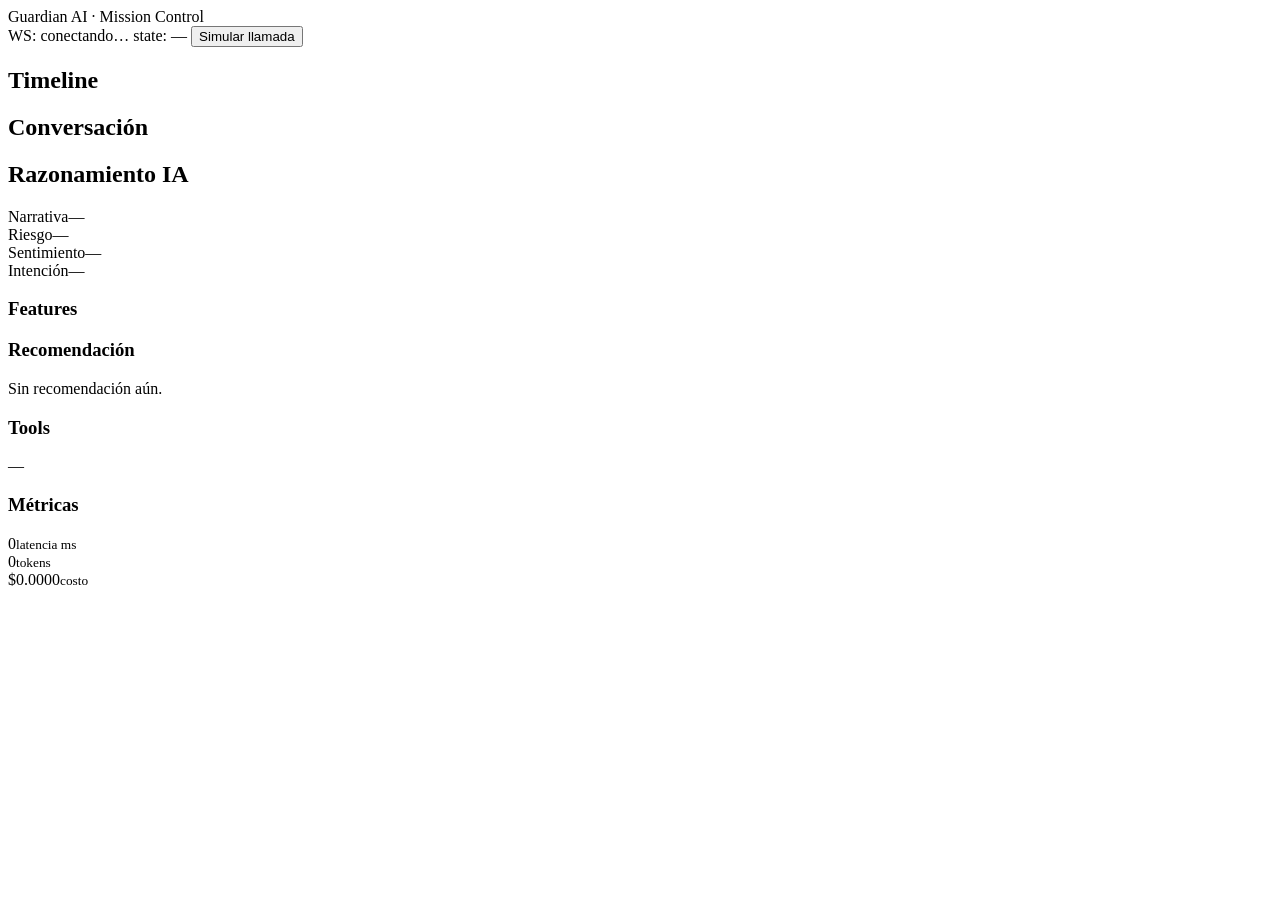
==== guardian-ai/frontend/index.html @ e394d1ec "feat: add event catalog and E2E MVP stack Add 04_EVENT_CATALOG.md as the inter-module contract (RA-0" ====
<!doctype html>
<html lang="es">
<head>
  <meta charset="utf-8" />
  <meta name="viewport" content="width=device-width, initial-scale=1" />
  <title>Guardian AI · Mission Control</title>
  <link rel="stylesheet" href="/style.css" />
</head>
<body>
  <header class="topbar">
    <div class="brand"><span class="dot"></span> Guardian AI · <span class="muted">Mission Control</span></div>
    <div class="controls">
      <span id="wsStatus" class="pill pill-off">WS: conectando…</span>
      <span id="stateBadge" class="pill">state: —</span>
      <button id="simBtn">Simular llamada</button>
    </div>
  </header>

  <main class="grid">
    <!-- LEFT: timeline -->
    <section class="col col-left">
      <h2>Timeline</h2>
      <ol id="timeline" class="timeline"></ol>
    </section>

    <!-- CENTER: transcript + pipeline -->
    <section class="col col-center">
      <h2>Conversación</h2>
      <div id="pipeline" class="pipeline"></div>
      <div id="transcript" class="transcript"></div>
    </section>

    <!-- RIGHT: reasoning + metrics -->
    <section class="col col-right">
      <h2>Razonamiento IA</h2>
      <div class="cards">
        <div class="card"><span class="k">Narrativa</span><span id="mNarr" class="v">—</span></div>
        <div class="card"><span class="k">Riesgo</span><span id="mRisk" class="v">—</span></div>
        <div class="card"><span class="k">Sentimiento</span><span id="mSent" class="v">—</span></div>
        <div class="card"><span class="k">Intención</span><span id="mIntent" class="v">—</span></div>
      </div>

      <h3>Features</h3>
      <div id="features" class="features"></div>

      <h3>Recomendación</h3>
      <div id="reco" class="reco muted">Sin recomendación aún.</div>

      <h3>Tools</h3>
      <div id="tools" class="tools muted">—</div>

      <h3>Métricas</h3>
      <div class="metrics">
        <div class="metric"><span id="mLatency">0</span><small>latencia ms</small></div>
        <div class="metric"><span id="mTokens">0</span><small>tokens</small></div>
        <div class="metric"><span id="mCost">$0.0000</span><small>costo</small></div>
      </div>
    </section>
  </main>

  <script src="/app.js"></script>
</body>
</html>
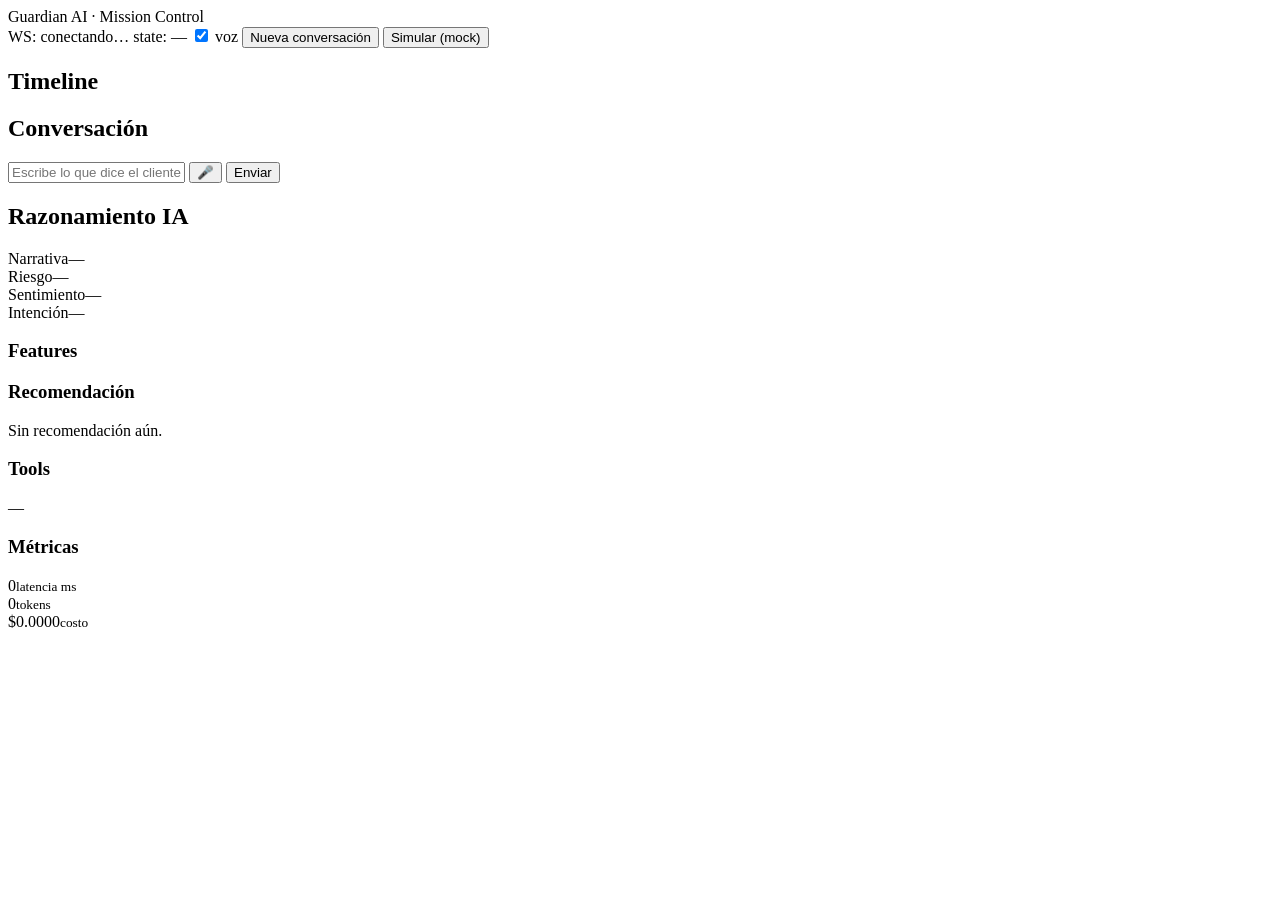
==== commit c260db40: "feat: real GPT-4o conversation engine + Supabase persistence Turn the mock backbone into a functiona" ====
--- a/guardian-ai/frontend/index.html
+++ b/guardian-ai/frontend/index.html
@@ -12,7 +12,9 @@
     <div class="controls">
       <span id="wsStatus" class="pill pill-off">WS: conectando…</span>
       <span id="stateBadge" class="pill">state: —</span>
-      <button id="simBtn">Simular llamada</button>
+      <label class="pill"><input type="checkbox" id="voiceToggle" checked /> voz</label>
+      <button id="startBtn">Nueva conversación</button>
+      <button id="simBtn" class="ghost">Simular (mock)</button>
     </div>
   </header>
 
@@ -28,6 +30,11 @@
       <h2>Conversación</h2>
       <div id="pipeline" class="pipeline"></div>
       <div id="transcript" class="transcript"></div>
+      <div class="composer">
+        <input id="msgInput" type="text" placeholder="Escribe lo que dice el cliente… (o usa 🎤)" autocomplete="off" />
+        <button id="micBtn" title="Hablar">🎤</button>
+        <button id="sendBtn">Enviar</button>
+      </div>
     </section>
 
     <!-- RIGHT: reasoning + metrics -->
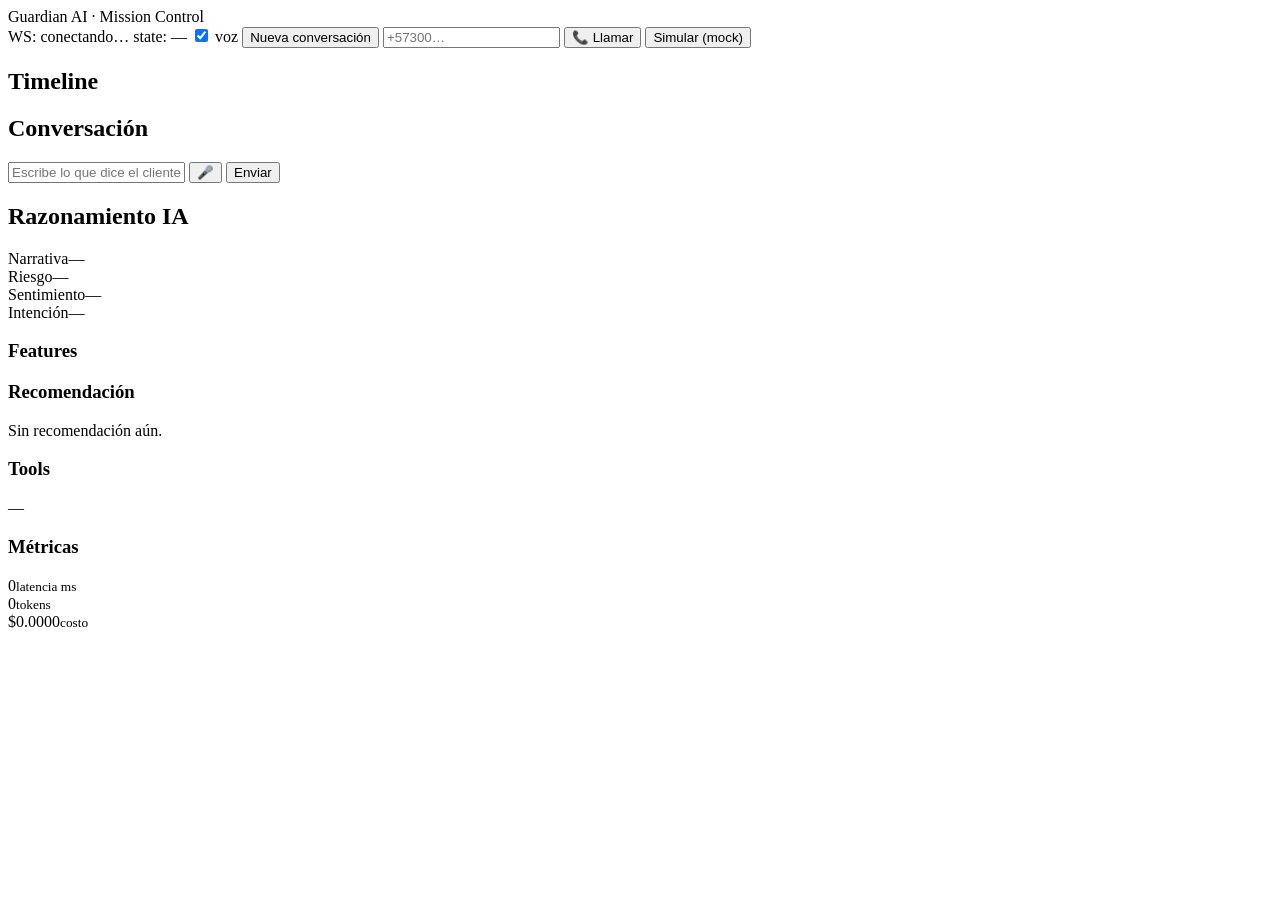
==== commit 6f250f30: "feat: real ElevenLabs voice + Vapi telephony - VoiceAdapter (voice.go): real ElevenLabs TTS via POST" ====
--- a/guardian-ai/frontend/index.html
+++ b/guardian-ai/frontend/index.html
@@ -14,6 +14,8 @@
       <span id="stateBadge" class="pill">state: —</span>
       <label class="pill"><input type="checkbox" id="voiceToggle" checked /> voz</label>
       <button id="startBtn">Nueva conversación</button>
+      <input id="phoneInput" type="tel" placeholder="+57300…" class="phone" />
+      <button id="callBtn" title="Llamada telefónica real vía Vapi">📞 Llamar</button>
       <button id="simBtn" class="ghost">Simular (mock)</button>
     </div>
   </header>
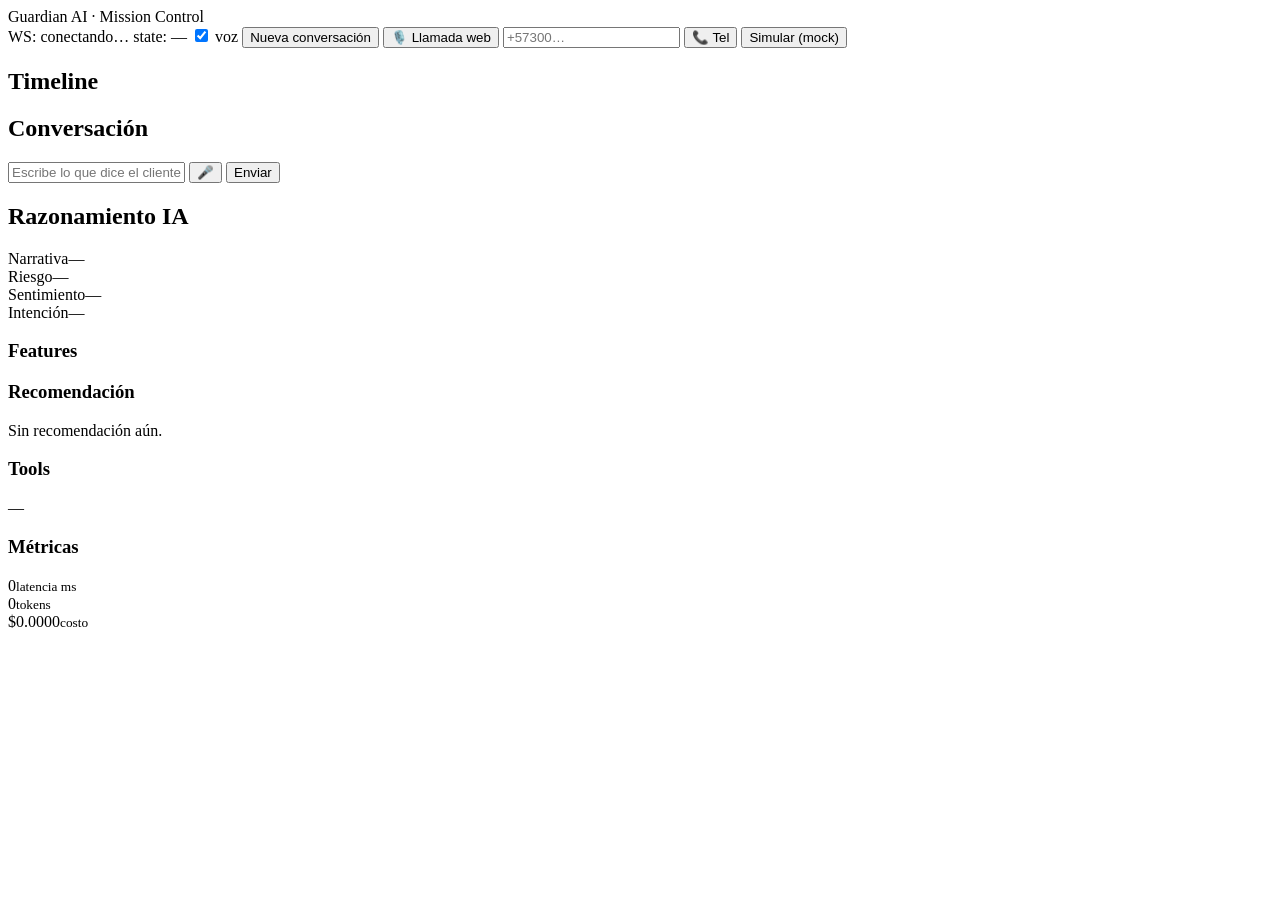
==== commit cc3361ff: "feat: browser voice call (Vapi WebRTC) with live dashboard bridge PSTN outbound to a Colombian mobil" ====
--- a/guardian-ai/frontend/index.html
+++ b/guardian-ai/frontend/index.html
@@ -14,8 +14,9 @@
       <span id="stateBadge" class="pill">state: —</span>
       <label class="pill"><input type="checkbox" id="voiceToggle" checked /> voz</label>
       <button id="startBtn">Nueva conversación</button>
+      <button id="webCallBtn" title="Llamada de voz por navegador (Vapi WebRTC)">🎙️ Llamada web</button>
       <input id="phoneInput" type="tel" placeholder="+57300…" class="phone" />
-      <button id="callBtn" title="Llamada telefónica real vía Vapi">📞 Llamar</button>
+      <button id="callBtn" class="ghost" title="Llamada telefónica (requiere número PSTN Twilio)">📞 Tel</button>
       <button id="simBtn" class="ghost">Simular (mock)</button>
     </div>
   </header>
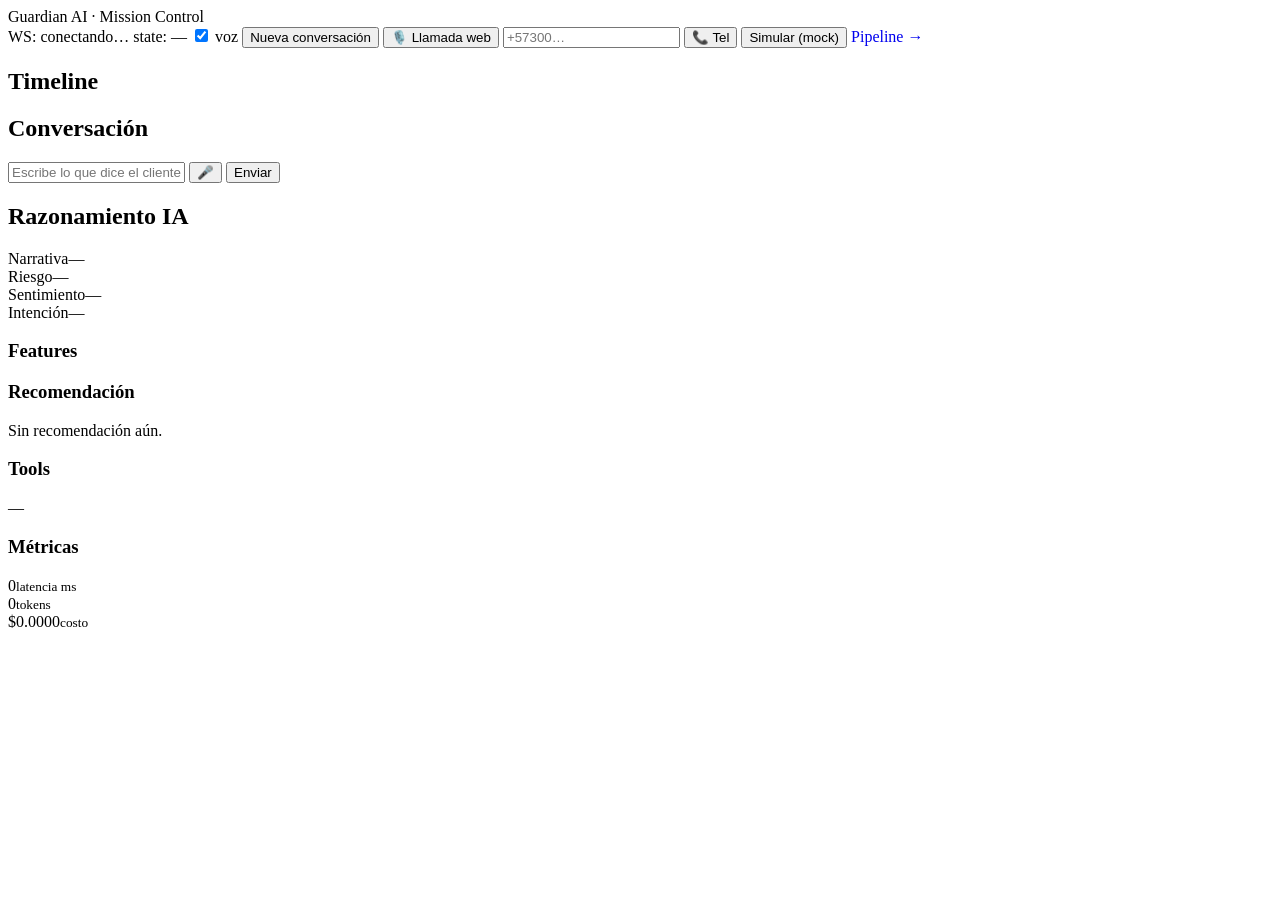
==== commit e343d324: "feat: Pipeline de Llamadas — post-call analytics page New route /pipeline reproducing the reference " ====
--- a/guardian-ai/frontend/index.html
+++ b/guardian-ai/frontend/index.html
@@ -18,6 +18,7 @@
       <input id="phoneInput" type="tel" placeholder="+57300…" class="phone" />
       <button id="callBtn" class="ghost" title="Llamada telefónica (requiere número PSTN Twilio)">📞 Tel</button>
       <button id="simBtn" class="ghost">Simular (mock)</button>
+      <a href="/pipeline" class="pill" style="text-decoration:none">Pipeline →</a>
     </div>
   </header>
 
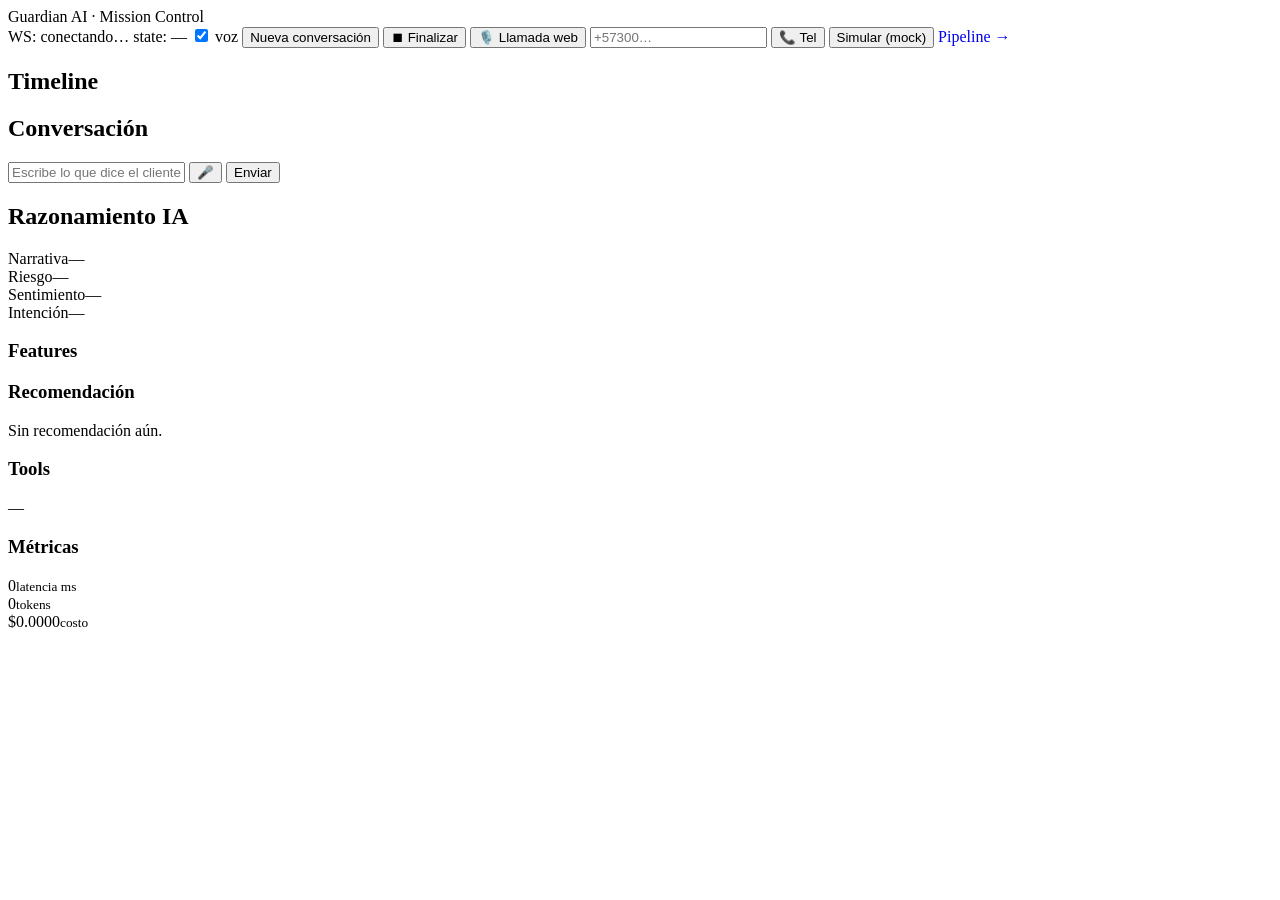
==== commit b23c38bd: "feat: project every finished call into the Pipeline view Any call that ends — scripted demo, real GP" ====
--- a/guardian-ai/frontend/index.html
+++ b/guardian-ai/frontend/index.html
@@ -14,6 +14,7 @@
       <span id="stateBadge" class="pill">state: —</span>
       <label class="pill"><input type="checkbox" id="voiceToggle" checked /> voz</label>
       <button id="startBtn">Nueva conversación</button>
+      <button id="endBtn" class="ghost" title="Finalizar y enviar al Pipeline">⏹ Finalizar</button>
       <button id="webCallBtn" title="Llamada de voz por navegador (Vapi WebRTC)">🎙️ Llamada web</button>
       <input id="phoneInput" type="tel" placeholder="+57300…" class="phone" />
       <button id="callBtn" class="ghost" title="Llamada telefónica (requiere número PSTN Twilio)">📞 Tel</button>
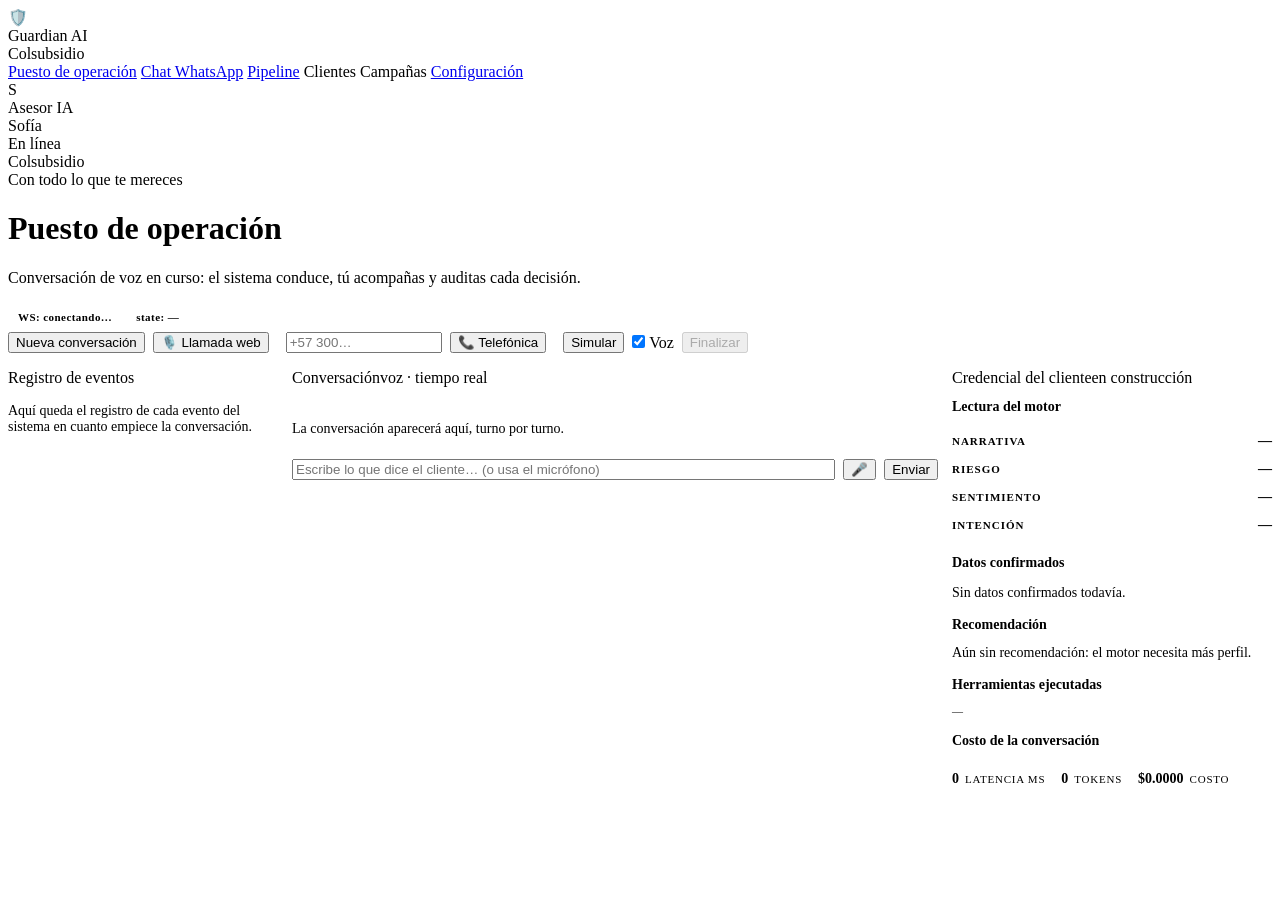
==== commit a014e999: "Add Secura CLI + sync guardian-ai to current state (Studio, Playground, real Protege API) - New: cli" ====
--- a/guardian-ai/frontend/index.html
+++ b/guardian-ai/frontend/index.html
@@ -3,73 +3,218 @@
 <head>
   <meta charset="utf-8" />
   <meta name="viewport" content="width=device-width, initial-scale=1" />
-  <title>Guardian AI · Mission Control</title>
-  <link rel="stylesheet" href="/style.css" />
+  <title>Guardian AI · Puesto de operación</title>
+  <link rel="preconnect" href="https://fonts.googleapis.com" />
+  <link rel="preconnect" href="https://fonts.gstatic.com" crossorigin />
+  <link href="https://fonts.googleapis.com/css2?family=Poppins:wght@400;500;600&display=swap" rel="stylesheet" />
+  <link rel="stylesheet" href="/guardian.css" />
+  <style>
+    /* Puesto de operación: registro · conversación · credencial del cliente */
+    .op-grid { display: grid; grid-template-columns: 270px minmax(0,1fr) 320px; gap: 14px; align-items: start; }
+    @media (max-width: 1200px) { .op-grid { grid-template-columns: 240px minmax(0,1fr); } .op-cred { grid-column: 1 / -1; } }
+    @media (max-width: 820px) { .op-grid { grid-template-columns: 1fr; } }
+
+    .console { display: flex; flex-wrap: wrap; align-items: center; gap: 8px; margin-bottom: 14px; }
+    .console .sep { width: 1px; height: 24px; background: var(--rule); }
+    .console input.phone { width: 148px; }
+    .console label.chip { cursor: pointer; }
+    .console label.chip input { accent-color: var(--brand); margin: 0; }
+
+    /* estado (pill) — el JS asigna .pill/.pill-on/.pill-off */
+    .pill { display: inline-flex; align-items: center; gap: 6px; height: 28px; padding: 0 10px;
+      border-radius: 999px; background: var(--paper-2); border: 1px solid var(--rule-soft);
+      font-size: 11px; font-weight: 600; letter-spacing: .04em; color: var(--ink-soft); }
+    .pill-on { color: var(--seal-ok); border-color: rgba(15,107,79,.35); background: rgba(15,107,79,.08); }
+    .pill-off { color: var(--ink-soft); }
+
+    /* registro de eventos (timeline) */
+    .timeline { list-style: none; margin: 0; padding: 0; max-height: 66vh; }
+    .timeline li { padding: 7px 0 7px 14px; border-left: 1px dashed var(--rule); position: relative; }
+    .timeline li::before { content: ""; position: absolute; left: -3px; top: 13px; width: 5px; height: 5px;
+      border-radius: 50%; background: var(--brand); }
+    .t-type { font-size: 11px; font-weight: 600; letter-spacing: .06em; text-transform: uppercase; }
+    .t-meta { font-size: 11px; color: var(--ink-soft); font-family: var(--mono); }
+    .t { font-size: 14px; color: var(--ink-2); margin-top: 2px; word-break: break-word; }
+
+    /* etapas de la máquina de estados */
+    .pipeline { display: flex; flex-wrap: wrap; gap: 5px; margin-bottom: 12px; }
+    .stage { font-size: 11px; font-weight: 600; letter-spacing: .07em; text-transform: uppercase;
+      padding: 4px 9px; border-radius: 999px; border: 1px solid var(--rule);
+      color: var(--ink-soft); background: var(--card); }
+    /* el JS marca .active (etapa en curso) y .done (etapa cumplida) */
+    .stage.on, .stage.active { background: var(--attention); border-color: var(--amber-ink); color: #6B5500; }
+    .stage.done { background: var(--brand-solid); border-color: var(--brand-solid); color: #fff; }
+
+    /* grabando: el JS pone .rec en el micrófono y en la llamada web */
+    .rec { border-color: var(--alert) !important; color: var(--alert) !important; }
+    .rec::before { content: "●"; margin-right: 5px; animation: rec-pulse 1.4s infinite; }
+    @keyframes rec-pulse { 0%,100% { opacity: 1 } 50% { opacity: .25 } }
+
+    /* conversación */
+    .transcript { max-height: 46vh; padding-right: 4px; display: flex; flex-direction: column; gap: 8px; }
+    .msg { max-width: 82%; padding: 9px 12px; border-radius: 10px; font-size: 14px; line-height: 1.45;
+      border: 1px solid var(--rule-soft); }
+    .msg .who { font-size: 11px; font-weight: 600; letter-spacing: .09em; text-transform: uppercase;
+      color: var(--ink-soft); margin-bottom: 3px; }
+    .msg.user { align-self: flex-start; background: var(--paper-2); }
+    .msg.agent { align-self: flex-end; background: var(--brand-wash); border-color: rgba(0,103,177,.22); }
+    .thinking { align-self: flex-end; font-size: 14px; color: var(--ink-soft); font-style: italic; padding: 4px 2px; }
+
+    .composer { display: flex; gap: 8px; margin-top: 12px; }
+    .composer input { flex: 1; }
+
+    /* credencial del cliente: el JS crea .feat con .fk — es un campo rotulado */
+    .feat { display: flex; align-items: baseline; gap: 8px; padding: 6px 0; font-size: 14px;
+      animation: print-in .22s cubic-bezier(.2,.8,.3,1) both; }
+    .feat + .feat { border-top: 1px dotted var(--rule-soft); }
+    .fk { font-size: 11px; font-weight: 600; letter-spacing: .09em; text-transform: uppercase; color: var(--ink-soft); }
+    .feat span:last-child { margin-left: auto; font-weight: 600; text-align: right; }
+    .features:empty::after { content: "Sin datos confirmados todavía."; color: var(--ink-soft); font-size: 14px; }
+
+    .reco { font-size: 14px; }
+    .reco.muted { color: var(--ink-soft); }
+    .reco.on { border-top: 1px dashed var(--rule); padding-top: 10px; }
+    .rp { font-weight: 600; font-size: 14px; }
+    .rr { color: var(--ink-2); font-size: 14px; margin-top: 3px; }
+
+    .tools { font-size: 11px; }
+    .tool-row { display: flex; gap: 8px; align-items: baseline; padding: 4px 0; font-family: var(--mono); font-size: 11px; }
+
+    /* lectura del motor: campos rotulados del documento, no tarjetas */
+    .cards { display: grid; gap: 0; }
+    .cards .card { display: flex; align-items: baseline; gap: 8px; padding: 6px 0;
+      border: 0; border-radius: 0; box-shadow: none; background: none; }
+    .cards .card + .card { border-top: 1px dotted var(--rule-soft); }
+    .cards .card::before { display: none; }
+    .cards .k { font-size: 11px; font-weight: 600; letter-spacing: .09em;
+      text-transform: uppercase; color: var(--ink-soft); }
+    .cards .v { margin-left: auto; font-size: 14px; font-weight: 600; text-align: right; }
+    .v.risk-high { color: var(--alert); }
+    .v.risk-medium { color: var(--amber-ink); }
+    .v.risk-low { color: var(--seal-ok); }
+
+    /* costo: una línea de serie al pie del documento */
+    .metrics { display: flex; flex-wrap: wrap; gap: 6px 16px; padding-top: 10px; border-top: 1px dashed var(--rule); }
+    .metric { display: flex; align-items: baseline; gap: 6px; }
+    .metric span { font-family: var(--mono); font-size: 14px; font-weight: 600; font-variant-numeric: tabular-nums; }
+    .metric small { font-size: 11px; letter-spacing: .07em; text-transform: uppercase; color: var(--ink-soft); }
+
+    /* estados vacíos: el documento en blanco explica qué va a pasar */
+    #timeline:empty::after { content: "Aquí queda el registro de cada evento del sistema en cuanto empiece la conversación.";
+      display: block; color: var(--ink-soft); font-size: 14px; padding: 6px 0; }
+    #transcript:empty::after { content: "La conversación aparecerá aquí, turno por turno.";
+      display: block; color: var(--ink-soft); font-size: 14px; padding: 10px 0; }
+
+    .sec-title { font-size: 14px; font-weight: 600; color: var(--ink); margin: 16px 0 7px;
+      padding-bottom: 5px; border-bottom: 1px solid var(--rule); }
+    .sec-title:first-of-type { margin-top: 0; }
+  </style>
 </head>
 <body>
-  <header class="topbar">
-    <div class="brand"><span class="dot"></span> Guardian AI · <span class="muted">Mission Control</span></div>
-    <div class="controls">
-      <span id="wsStatus" class="pill pill-off">WS: conectando…</span>
-      <span id="stateBadge" class="pill">state: —</span>
-      <label class="pill"><input type="checkbox" id="voiceToggle" checked /> voz</label>
-      <button id="startBtn">Nueva conversación</button>
-      <button id="endBtn" class="ghost" title="Finalizar y enviar al Pipeline">⏹ Finalizar</button>
-      <button id="webCallBtn" title="Llamada de voz por navegador (Vapi WebRTC)">🎙️ Llamada web</button>
-      <input id="phoneInput" type="tel" placeholder="+57300…" class="phone" />
-      <button id="callBtn" class="ghost" title="Llamada telefónica (requiere número PSTN Twilio)">📞 Tel</button>
-      <button id="simBtn" class="ghost">Simular (mock)</button>
-      <a href="/pipeline" class="pill" style="text-decoration:none">Pipeline →</a>
-    </div>
-  </header>
-
-  <main class="grid">
-    <!-- LEFT: timeline -->
-    <section class="col col-left">
-      <h2>Timeline</h2>
-      <ol id="timeline" class="timeline"></ol>
-    </section>
-
-    <!-- CENTER: transcript + pipeline -->
-    <section class="col col-center">
-      <h2>Conversación</h2>
-      <div id="pipeline" class="pipeline"></div>
-      <div id="transcript" class="transcript"></div>
-      <div class="composer">
-        <input id="msgInput" type="text" placeholder="Escribe lo que dice el cliente… (o usa 🎤)" autocomplete="off" />
-        <button id="micBtn" title="Hablar">🎤</button>
-        <button id="sendBtn">Enviar</button>
-      </div>
-    </section>
-
-    <!-- RIGHT: reasoning + metrics -->
-    <section class="col col-right">
-      <h2>Razonamiento IA</h2>
-      <div class="cards">
-        <div class="card"><span class="k">Narrativa</span><span id="mNarr" class="v">—</span></div>
-        <div class="card"><span class="k">Riesgo</span><span id="mRisk" class="v">—</span></div>
-        <div class="card"><span class="k">Sentimiento</span><span id="mSent" class="v">—</span></div>
-        <div class="card"><span class="k">Intención</span><span id="mIntent" class="v">—</span></div>
-      </div>
-
-      <h3>Features</h3>
-      <div id="features" class="features"></div>
-
-      <h3>Recomendación</h3>
-      <div id="reco" class="reco muted">Sin recomendación aún.</div>
-
-      <h3>Tools</h3>
-      <div id="tools" class="tools muted">—</div>
-
-      <h3>Métricas</h3>
-      <div class="metrics">
-        <div class="metric"><span id="mLatency">0</span><small>latencia ms</small></div>
-        <div class="metric"><span id="mTokens">0</span><small>tokens</small></div>
-        <div class="metric"><span id="mCost">$0.0000</span><small>costo</small></div>
+<div class="shell">
+  <aside class="sidebar">
+    <div class="brand">
+      <div class="brand-mark">🛡️</div>
+      <div>
+        <div class="brand-name">Guardian AI</div>
+        <div class="brand-sub">Colsubsidio</div>
+      </div>
+    </div>
+    <nav class="nav">
+      <a class="nav-item active" href="/">Puesto de operación</a>
+      <a class="nav-item" href="/chat">Chat WhatsApp</a>
+      <a class="nav-item" href="/pipeline">Pipeline</a>
+      <a class="nav-item" data-soon>Clientes</a>
+      <a class="nav-item" data-soon>Campañas</a>
+      <a class="nav-item" href="/studio">Configuración</a>
+    </nav>
+    <div class="advisor">
+      <div class="advisor-avatar">S</div>
+      <div>
+        <div class="advisor-role">Asesor IA</div>
+        <div class="advisor-name">Sofía</div>
+        <div class="advisor-status"><span class="dot-on"></span> En línea</div>
+      </div>
+    </div>
+    <div class="cols-logo">
+      <div>
+        <div class="cols-name">Colsubsidio</div>
+        <div class="cols-tag">Con todo lo que te mereces</div>
+      </div>
+    </div>
+  </aside>
+
+  <main class="main">
+    <header class="page-head">
+      <div>
+        <h1>Puesto de operación</h1>
+        <p class="sub">Conversación de voz en curso: el sistema conduce, tú acompañas y auditas cada decisión.</p>
+      </div>
+      <div class="head-actions">
+        <span id="wsStatus" class="pill pill-off">WS: conectando…</span>
+        <span id="stateBadge" class="pill">state: —</span>
+      </div>
+    </header>
+
+    <div class="console">
+      <button id="startBtn" class="btn-primary">Nueva conversación</button>
+      <button id="webCallBtn" class="btn-ghost" title="Llamada de voz por navegador (Vapi WebRTC)">🎙️ Llamada web</button>
+      <span class="sep"></span>
+      <input id="phoneInput" type="tel" placeholder="+57 300…" class="phone" />
+      <button id="callBtn" class="btn-ghost" title="Llamada telefónica (requiere número PSTN)">📞 Telefónica</button>
+      <span class="sep"></span>
+      <button id="simBtn" class="btn-ghost">Simular</button>
+      <label class="chip"><input type="checkbox" id="voiceToggle" checked /> Voz</label>
+      <button id="endBtn" class="btn-danger" title="Finalizar y enviar al Pipeline" disabled>Finalizar</button>
+    </div>
+
+    <section class="op-grid">
+      <div class="cred">
+        <div class="band"><span>Registro de eventos</span></div>
+        <ol id="timeline" class="timeline scroll-y" style="margin-top:10px"></ol>
+      </div>
+
+      <div class="cred">
+        <div class="band"><span>Conversación</span><span class="serie">voz · tiempo real</span></div>
+        <div id="pipeline" class="pipeline" style="margin-top:12px"></div>
+        <div id="transcript" class="transcript scroll-y"></div>
+        <div class="composer">
+          <input id="msgInput" type="text" placeholder="Escribe lo que dice el cliente… (o usa el micrófono)" autocomplete="off" />
+          <button id="micBtn" class="btn-ghost" title="Hablar">🎤</button>
+          <button id="sendBtn" class="btn-primary">Enviar</button>
+        </div>
+      </div>
+
+      <div class="cred op-cred">
+        <div class="band"><span>Credencial del cliente</span><span class="serie">en construcción</span></div>
+
+        <div class="sec-title" style="margin-top:12px">Lectura del motor</div>
+        <div class="cards">
+          <div class="card"><span class="k">Narrativa</span><span id="mNarr" class="v">—</span></div>
+          <div class="card"><span class="k">Riesgo</span><span id="mRisk" class="v">—</span></div>
+          <div class="card"><span class="k">Sentimiento</span><span id="mSent" class="v">—</span></div>
+          <div class="card"><span class="k">Intención</span><span id="mIntent" class="v">—</span></div>
+        </div>
+
+        <div class="sec-title">Datos confirmados</div>
+        <div id="features" class="features"></div>
+
+        <div class="sec-title">Recomendación</div>
+        <div id="reco" class="reco muted">Aún sin recomendación: el motor necesita más perfil.</div>
+
+        <div class="sec-title">Herramientas ejecutadas</div>
+        <div id="tools" class="tools muted">—</div>
+
+        <div class="sec-title">Costo de la conversación</div>
+        <div class="metrics">
+          <div class="metric"><span id="mLatency">0</span><small>latencia ms</small></div>
+          <div class="metric"><span id="mTokens">0</span><small>tokens</small></div>
+          <div class="metric"><span id="mCost">$0.0000</span><small>costo</small></div>
+        </div>
       </div>
     </section>
   </main>
-
-  <script src="/app.js"></script>
+</div>
+<script src="/app.js"></script>
 </body>
 </html>
